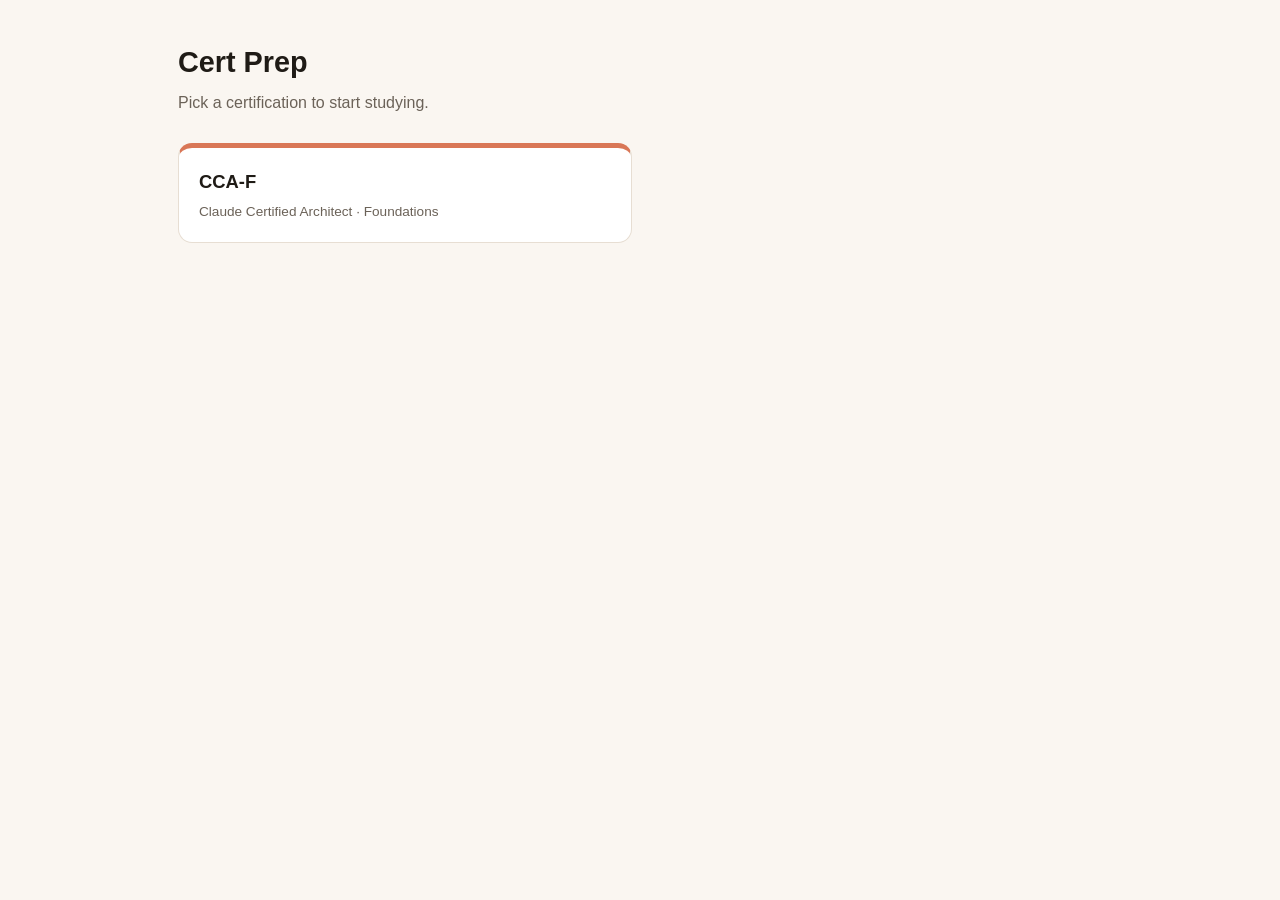
==== index.html @ f1c985af "Migrate cca-f into the cert-prep monorepo (core engine + certs/cca-f + _template) Extracts the share" ====
<!DOCTYPE html>
<html lang="en">
<head>
<meta charset="UTF-8">
<meta name="viewport" content="width=device-width, initial-scale=1.0">
<title>Cert Prep</title>
<style>
  :root{ --bg:#faf6f1; --card:#ffffff; --ink:#1f1b16; --muted:#6b6258; --line:#e7ded3; }
  *{box-sizing:border-box;}
  body{margin:0;font-family:-apple-system,BlinkMacSystemFont,"Segoe UI",Helvetica,Arial,sans-serif;background:var(--bg);color:var(--ink);line-height:1.55;}
  .wrap{max-width:960px;margin:0 auto;padding:40px 18px 90px;}
  h1{font-size:1.8rem;margin:0 0 6px;}
  p.sub{color:var(--muted);margin:0 0 28px;}
  .cert-grid{display:grid;grid-template-columns:1fr;gap:16px;}
  @media(min-width:640px){.cert-grid{grid-template-columns:1fr 1fr;}}
  .cert-card{display:block;background:var(--card);border:1px solid var(--line);border-radius:14px;padding:20px;text-decoration:none;color:var(--ink);border-top:5px solid #d97757;}
  .cert-card h2{margin:0 0 4px;font-size:1.15rem;}
  .cert-card .subtitle{color:var(--muted);font-size:0.85rem;margin:0;}
  .empty{color:var(--muted);font-size:0.9rem;}
</style>
</head>
<body>
<div class="wrap">
  <h1>Cert Prep</h1>
  <p class="sub">Pick a certification to start studying.</p>
  <div class="cert-grid" id="certGrid"><p class="empty">Loading…</p></div>
</div>

<script>
  // Manually maintained registry — GitHub Pages has no directory listing,
  // so adding a certification means appending its id here.
  var CERT_IDS = ["cca-f"];

  var grid = document.getElementById('certGrid');

  Promise.all(CERT_IDS.map(function(id){
    return fetch('certs/' + id + '/meta.json')
      .then(function(res){ return res.json(); })
      .catch(function(){ return null; });
  })).then(function(certs){
    grid.innerHTML = '';
    certs.filter(Boolean).forEach(function(meta){
      var a = document.createElement('a');
      a.className = 'cert-card';
      a.href = meta.path;
      a.style.borderTopColor = meta.color || '#d97757';
      a.innerHTML = '<h2>' + meta.name + '</h2><p class="subtitle">' + meta.subtitle + '</p>';
      grid.appendChild(a);
    });
    if (!grid.children.length) {
      grid.innerHTML = '<p class="empty">No certifications found.</p>';
    }
  });
</script>
</body>
</html>
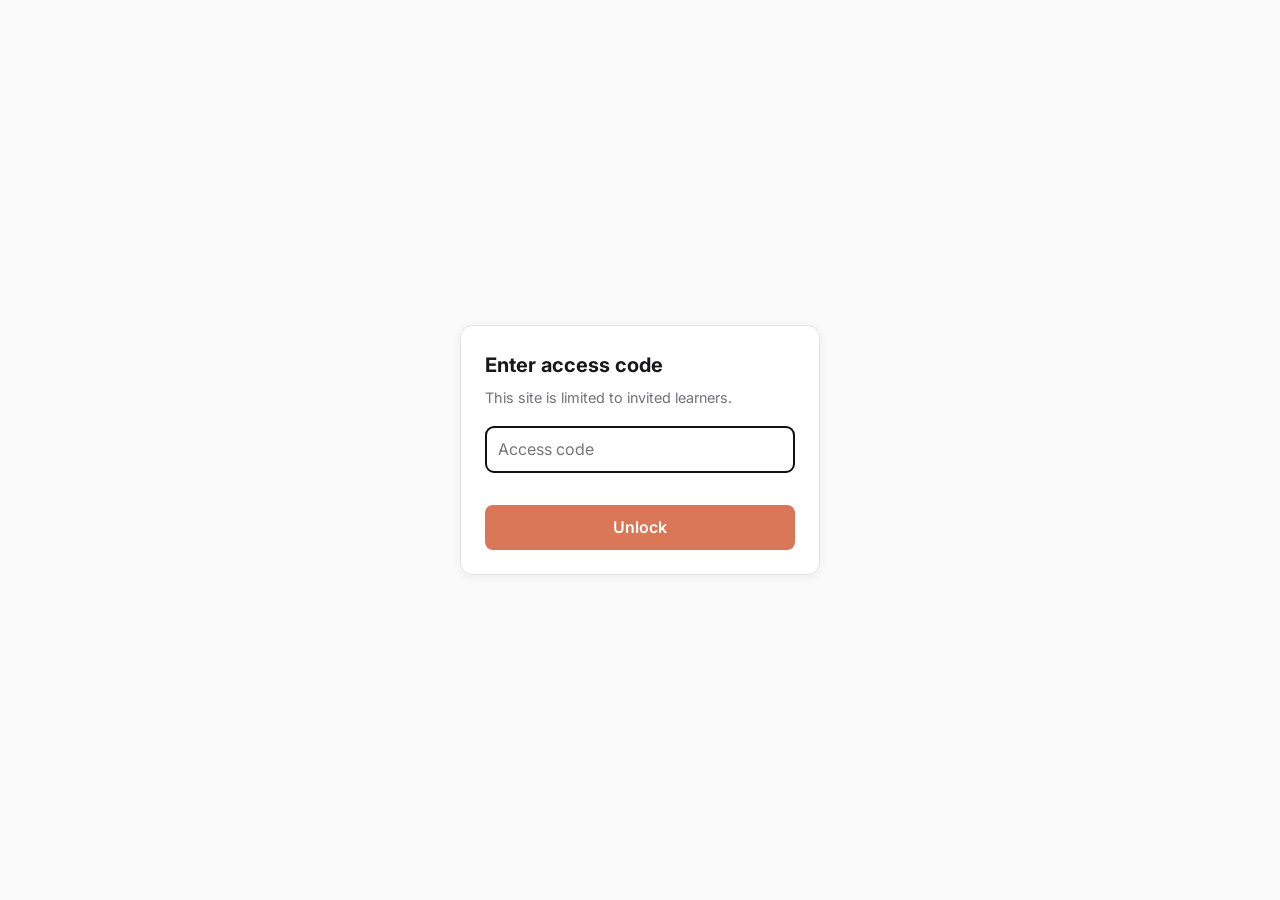
==== commit b9a77a19: "Ship quiz-only MVP: shared quiz module, itil4-f cert, access-code gate - Add shared quiz engine/page" ====
--- a/index.html
+++ b/index.html
@@ -4,16 +4,24 @@
 <meta charset="UTF-8">
 <meta name="viewport" content="width=device-width, initial-scale=1.0">
 <title>Cert Prep</title>
+<script>
+  // MVP: send visitors straight to the only published cert (relative, so it works
+  // on GitHub Pages and on localhost:5500). Remove this to restore the cert picker.
+  location.replace('certs/itil4-f/');
+</script>
+<script src="core/js/access-gate.js"></script>
 <style>
-  :root{ --bg:#faf6f1; --card:#ffffff; --ink:#1f1b16; --muted:#6b6258; --line:#e7ded3; }
+  @import url('https://fonts.googleapis.com/css2?family=Inter:wght@400;500;600;700;800&display=swap');
+  :root{ --bg:#fafafa; --card:#ffffff; --ink:#18181b; --muted:#71717a; --line:#e4e4e7; }
   *{box-sizing:border-box;}
-  body{margin:0;font-family:-apple-system,BlinkMacSystemFont,"Segoe UI",Helvetica,Arial,sans-serif;background:var(--bg);color:var(--ink);line-height:1.55;}
+  body{margin:0;font-family:'Inter',-apple-system,BlinkMacSystemFont,"Segoe UI",Helvetica,Arial,sans-serif;background:var(--bg);color:var(--ink);line-height:1.55;}
   .wrap{max-width:960px;margin:0 auto;padding:40px 18px 90px;}
   h1{font-size:1.8rem;margin:0 0 6px;}
   p.sub{color:var(--muted);margin:0 0 28px;}
   .cert-grid{display:grid;grid-template-columns:1fr;gap:16px;}
   @media(min-width:640px){.cert-grid{grid-template-columns:1fr 1fr;}}
-  .cert-card{display:block;background:var(--card);border:1px solid var(--line);border-radius:14px;padding:20px;text-decoration:none;color:var(--ink);border-top:5px solid #d97757;}
+  .cert-card{display:block;background:var(--card);border:1px solid var(--line);border-radius:10px;padding:20px;text-decoration:none;color:var(--ink);border-top:3px solid #d97757;box-shadow:0 1px 2px rgba(0,0,0,0.04);transition:box-shadow .15s ease;}
+  .cert-card:hover{box-shadow:0 2px 8px rgba(0,0,0,0.06);}
   .cert-card h2{margin:0 0 4px;font-size:1.15rem;}
   .cert-card .subtitle{color:var(--muted);font-size:0.85rem;margin:0;}
   .empty{color:var(--muted);font-size:0.9rem;}
@@ -29,7 +37,7 @@
 <script>
   // Manually maintained registry — GitHub Pages has no directory listing,
   // so adding a certification means appending its id here.
-  var CERT_IDS = ["cca-f"];
+  var CERT_IDS = ["cca-f", "itil4-f"];
 
   var grid = document.getElementById('certGrid');
 
